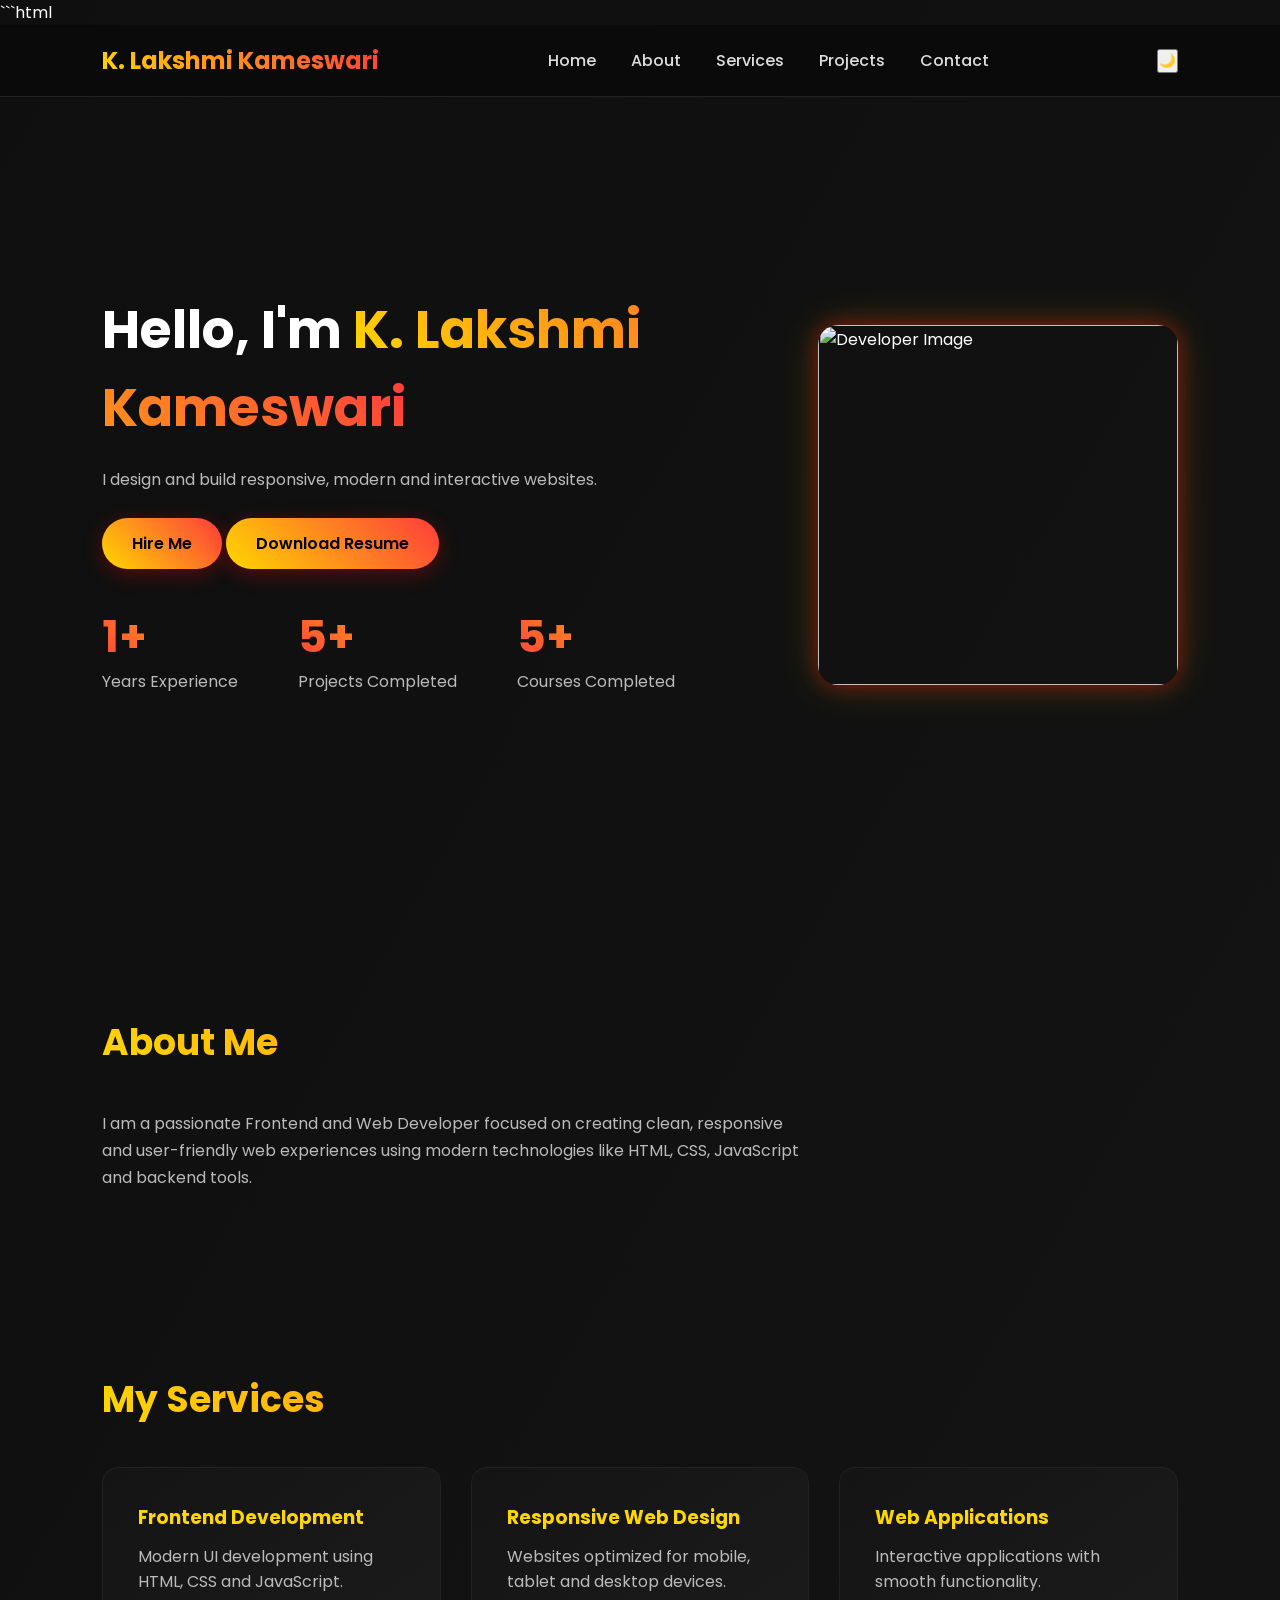
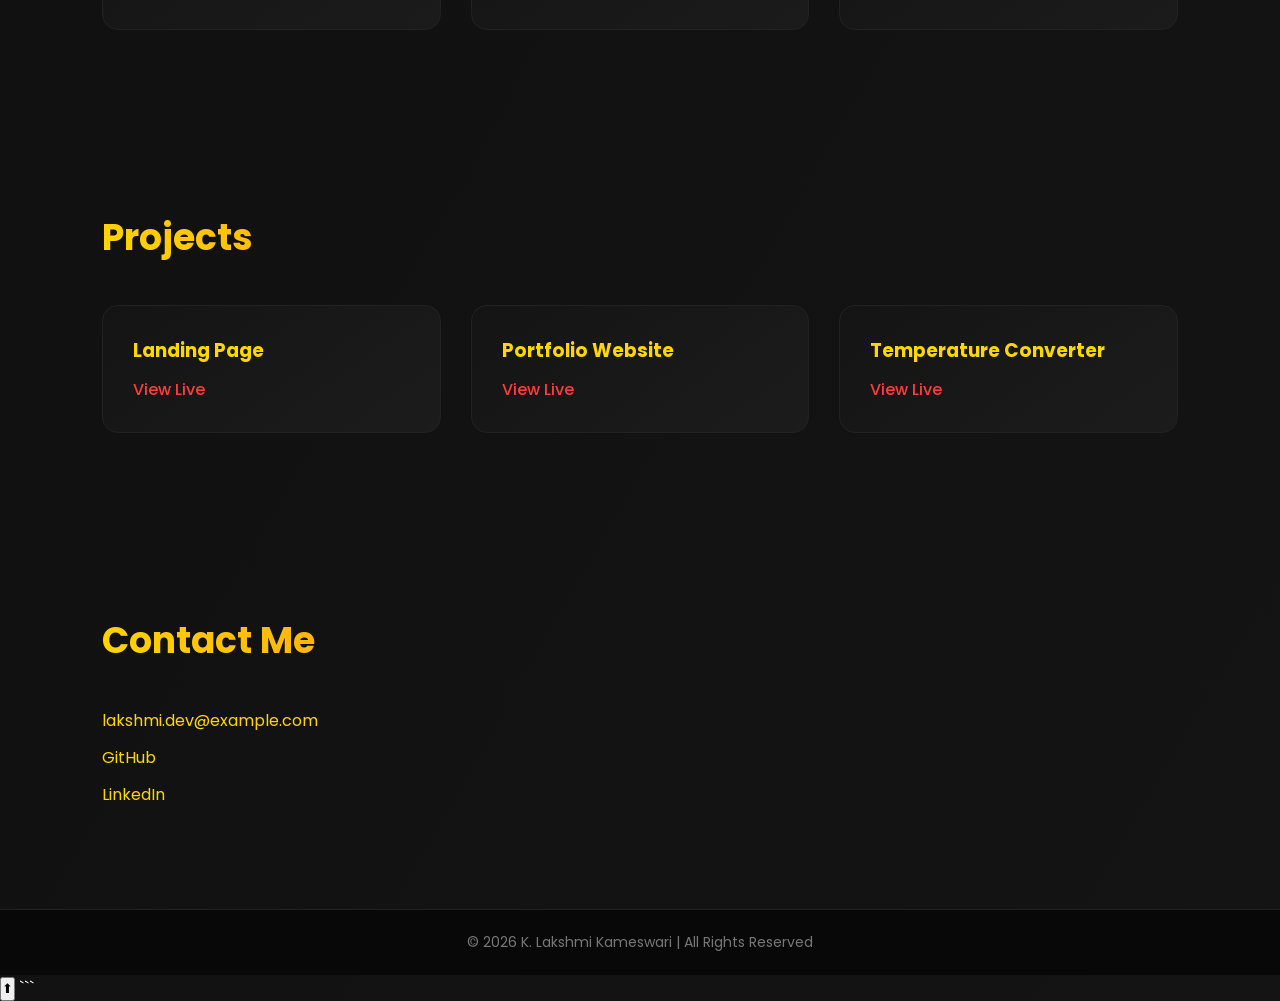
==== Task_2-Portfolio/index.html @ e2393169 "Update index.html" ====
```html
<!DOCTYPE html>
<html lang="en">

<head>
  <meta charset="UTF-8">
  <meta name="viewport" content="width=device-width, initial-scale=1.0">

  <title>K. Lakshmi Kameswari | Portfolio</title>

  <meta name="description" content="Portfolio of K. Lakshmi Kameswari - Frontend and Web Developer building modern responsive websites.">

  <!-- Google Font -->
  <link href="[data-uri]"stylesheet">

  <!-- CSS -->
  <link rel="stylesheet" href="style.css">

</head>

<body>

<!-- HEADER -->
<header>
  <div class="logo">K. Lakshmi Kameswari</div>

  <nav>
    <ul>
      <li><a href="#home">Home</a></li>
      <li><a href="#about">About</a></li>
      <li><a href="#services">Services</a></li>
      <li><a href="#projects">Projects</a></li>
      <li><a href="#contact">Contact</a></li>
    </ul>
  </nav>

  <!-- Theme Toggle -->
  <button id="themeToggle">🌙</button>
</header>

<!-- HERO -->
<section class="hero" id="home">

  <div class="hero-text">

    <h1>Hello, I'm <span>K. Lakshmi Kameswari</span></h1>

    <h3 id="typing"></h3>

    <p>I design and build responsive, modern and interactive websites.</p>

    <a href="#contact" class="btn">Hire Me</a>
    <a href="#" class="btn resume">Download Resume</a>

    <div class="stats">

      <div class="stat">
        <h2 id="exp">1+</h2>
        <p>Years Experience</p>
      </div>

      <div class="stat">
        <h2 id="projectsDone">5+</h2>
        <p>Projects Completed</p>
      </div>

      <div class="stat">
        <h2 id="Languages">5+</h2>
        <p>Courses Completed</p>
      </div>

    </div>

  </div>

  <div class="hero-img">
    <img src="https://img.freepik.com/premium-vector/caucasian-female-software-developer-her-40s-debugging-program_1238364-101123.jpg" alt="Developer Image">
  </div>

</section>

<!-- ABOUT -->
<section id="about">

<h2 class="section-title">About Me</h2>

<p>
I am a passionate Frontend and Web Developer focused on creating clean,
responsive and user-friendly web experiences using modern technologies
like HTML, CSS, JavaScript and backend tools.
</p>

</section>

<!-- SERVICES -->
<section id="services">

<h2 class="section-title">My Services</h2>

<div class="services">

<div class="card">
<h3>Frontend Development</h3>
<p>Modern UI development using HTML, CSS and JavaScript.</p>
</div>

<div class="card">
<h3>Responsive Web Design</h3>
<p>Websites optimized for mobile, tablet and desktop devices.</p>
</div>

<div class="card">
<h3>Web Applications</h3>
<p>Interactive applications with smooth functionality.</p>
</div>

</div>

</section>

<!-- PROJECTS -->
<section id="projects">

<h2 class="section-title">Projects</h2>

<div class="projects">

<div class="project">
<h3>Landing Page</h3>
<a href="https://saireddy-sm.github.io/OIBSIP/" target="_blank">View Live</a>
</div>

<div class="project">
<h3>Portfolio Website</h3>
<a href="https://saireddy-sm.github.io/OIBSIP/task2-portfolio/" target="_blank">View Live</a>
</div>

<div class="project">
<h3>Temperature Converter</h3>
<a href="https://saireddy-sm.github.io/OIBSIP/task3-temperature-converter/" target="_blank">View Live</a>
</div>

</div>

</section>

<!-- CONTACT -->
<section id="contact">

<h2 class="section-title">Contact Me</h2>

<div class="contact">

<a href="mailto:lakshmi.dev@example.com">lakshmi.dev@example.com</a>

<a href="https://github.com/SaiReddy-sm/OIBSIP" target="_blank">GitHub</a>

<a href="https://www.linkedin.com/in/sai-reddy-0b08b23a0/" target="_blank">LinkedIn</a>

</div>

</section>

<!-- FOOTER -->
<footer>

<p>© 2026 K. Lakshmi Kameswari | All Rights Reserved</p>

</footer>

<!-- Scroll To Top -->
<button id="topBtn">⬆</button>

<script src="script.js"></script>

</body>
</html>
```
---- Task_2-Portfolio/style.css ----
/* GOOGLE FONT */
@import url('https://fonts.googleapis.com/css2?family=Poppins:wght@300;400;500;600;700&display=swap');

/* RESET */
*{
margin:0;
padding:0;
box-sizing:border-box;
font-family:'Poppins',sans-serif;
scroll-behavior:smooth;
}

body{
background:linear-gradient(120deg,#0f0f0f,#141414);
color:#ffffff;
}

/* HEADER */

header{
display:flex;
justify-content:space-between;
align-items:center;
padding:18px 8%;
position:fixed;
width:100%;
background:rgba(10,10,10,0.85);
backdrop-filter:blur(10px);
border-bottom:1px solid #222;
z-index:1000;
}

.logo{
font-size:24px;
font-weight:700;
background:linear-gradient(45deg,#ffd700,#ff3c3c);
-webkit-background-clip:text;
color:transparent;
}

nav ul{
display:flex;
gap:35px;
list-style:none;
}

nav a{
text-decoration:none;
color:#ddd;
font-weight:500;
position:relative;
transition:0.3s;
}

nav a::after{
content:"";
position:absolute;
width:0%;
height:2px;
left:0;
bottom:-6px;
background:linear-gradient(45deg,#ffd700,#ff3c3c);
transition:0.3s;
}

nav a:hover{
color:white;
}

nav a:hover::after{
width:100%;
}

/* HERO */

.hero{
min-height:100vh;
display:flex;
justify-content:space-between;
align-items:center;
padding:140px 8% 80px;
}

.hero-text{
max-width:600px;
}

.hero-text h1{
font-size:52px;
margin-bottom:20px;
}

.hero-text span{
background:linear-gradient(45deg,#ffd700,#ff3c3c);
-webkit-background-clip:text;
color:transparent;
}

.hero-text p{
color:#bbbbbb;
margin-bottom:25px;
line-height:1.6;
}

/* BUTTON */

.btn{
display:inline-block;
padding:13px 30px;
background:linear-gradient(45deg,#ffd700,#ff3c3c);
color:#000;
font-weight:600;
border-radius:30px;
text-decoration:none;
transition:0.3s;
box-shadow:0 5px 20px rgba(255,0,0,0.3);
}

.btn:hover{
transform:translateY(-3px) scale(1.05);
box-shadow:0 10px 30px rgba(255,0,0,0.5);
}

/* HERO IMAGE */

.hero-img img{
width:360px;
border-radius:20px;
box-shadow:
0 0 20px rgba(255,0,0,0.4),
0 0 40px rgba(255,215,0,0.2);
transition:0.4s;
}

.hero-img img:hover{
transform:scale(1.05);
}

/* SECTIONS */

section{
padding:90px 8%;
}

.section-title{
font-size:36px;
margin-bottom:40px;
background:linear-gradient(45deg,#ffd700,#ff3c3c);
-webkit-background-clip:text;
color:transparent;
}

/* ABOUT */

#about p{
max-width:700px;
color:#bbbbbb;
line-height:1.7;
}

/* SERVICES */

.services{
display:flex;
gap:30px;
flex-wrap:wrap;
}

.card{
flex:1;
min-width:260px;
padding:35px;
background:linear-gradient(145deg,#141414,#1b1b1b);
border-radius:16px;
border:1px solid #222;
transition:0.35s;
}

.card:hover{
transform:translateY(-12px);
border:1px solid #ff3c3c;
box-shadow:0 10px 40px rgba(255,0,0,0.15);
}

.card h3{
color:#ffd700;
margin-bottom:12px;
}

.card p{
color:#bbbbbb;
}

/* STATS */

.stats{
display:flex;
gap:60px;
margin-top:35px;
}

.stat h2{
font-size:44px;
background:linear-gradient(45deg,#ff3c3c,#ffd700);
-webkit-background-clip:text;
color:transparent;
}

/* PROJECTS */

.projects{
display:flex;
gap:30px;
flex-wrap:wrap;
}

.project{
flex:1;
min-width:260px;
padding:30px;
background:linear-gradient(145deg,#141414,#1c1c1c);
border-radius:16px;
transition:0.35s;
border:1px solid #222;
}

.project:hover{
transform:scale(1.06);
border:1px solid #ffd700;
box-shadow:0 10px 40px rgba(255,215,0,0.15);
}

.project h3{
color:#ffd700;
margin-bottom:12px;
}

.project a{
color:#ff3c3c;
text-decoration:none;
font-weight:500;
}

/* CONTACT */

.contact a{
display:block;
margin-bottom:12px;
color:#ffd700;
text-decoration:none;
transition:0.3s;
}

.contact a:hover{
color:#ff3c3c;
}

/* FOOTER */

footer{
background:#080808;
text-align:center;
padding:22px;
color:#777;
font-size:14px;
border-top:1px solid #222;
}

/* RESPONSIVE */

@media(max-width:900px){

.hero{
flex-direction:column;
text-align:center;
}

.hero-img{
margin-top:40px;
}

.hero-img img{
width:280px;
}

.services,
.projects{
flex-direction:column;
}

.stats{
justify-content:center;
gap:40px;
}

nav ul{
gap:20px;
}

}
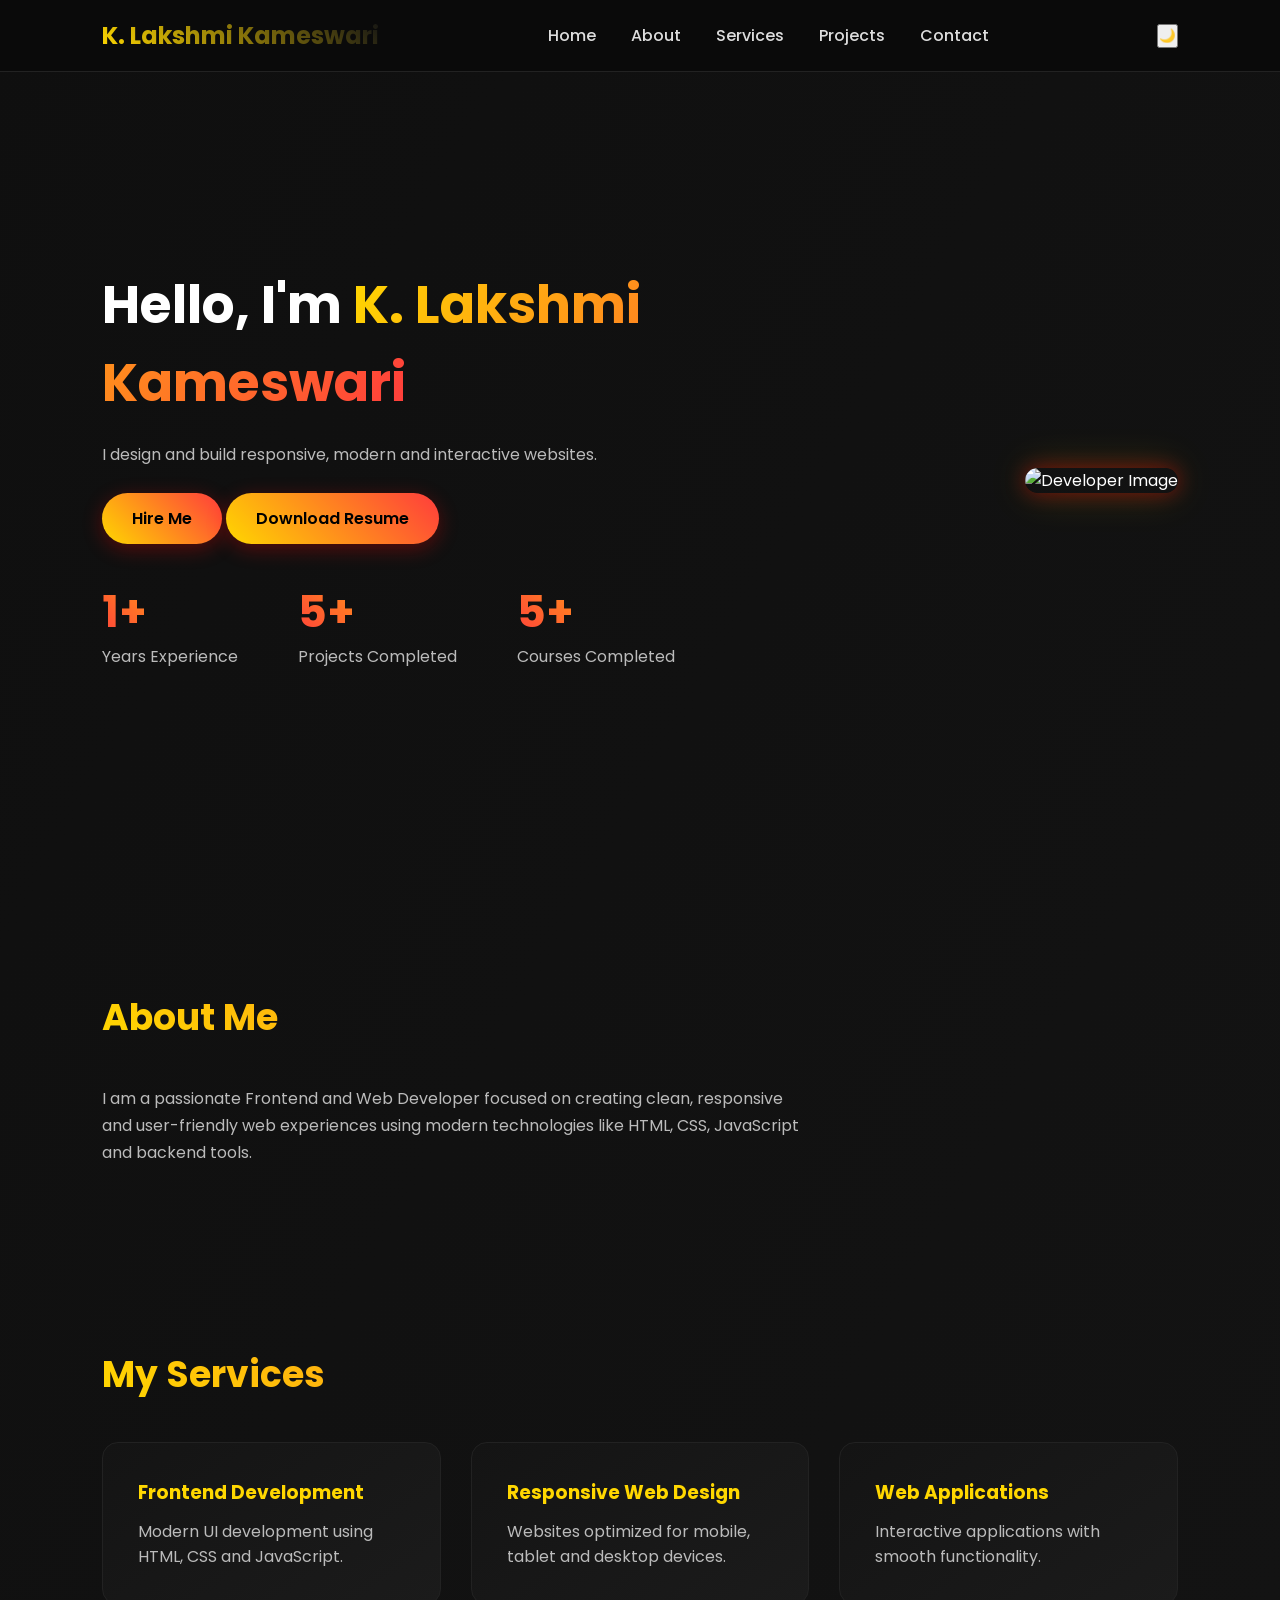
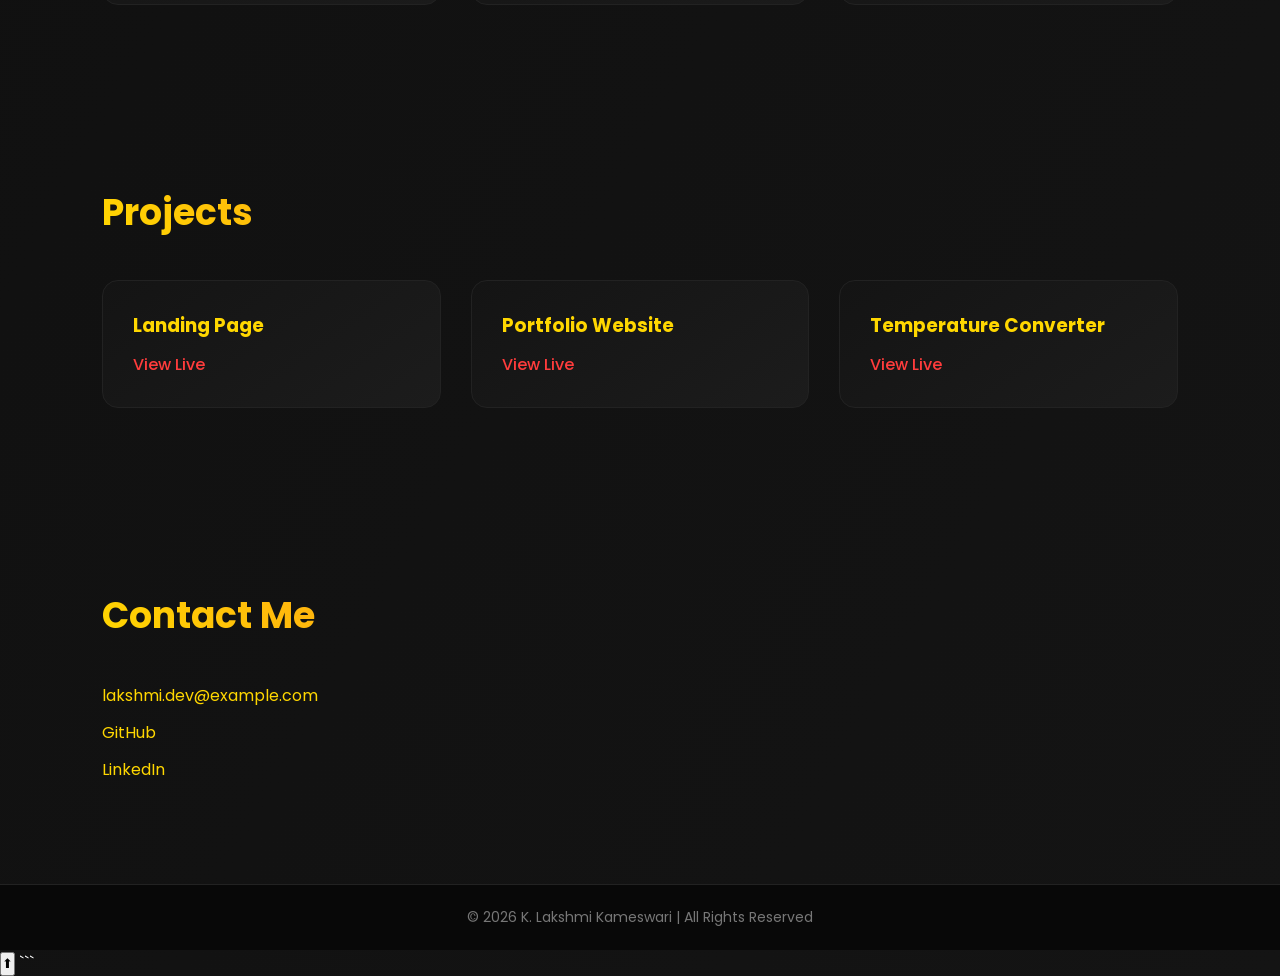
==== commit c129e173: "Update index.html" ====
--- a/Task_2-Portfolio/index.html
+++ b/Task_2-Portfolio/index.html
@@ -1,4 +1,4 @@
-```html
+
 <!DOCTYPE html>
 <html lang="en">
 
--- a/Task_2-Portfolio/style.css
+++ b/Task_2-Portfolio/style.css
@@ -33,7 +33,7 @@
 .logo{
 font-size:24px;
 font-weight:700;
-background:linear-gradient(45deg,#ffd700,#ff3c3c);
+background:linear-gradient(45deg,#ffd700,#141414);
 -webkit-background-clip:text;
 color:transparent;
 }
@@ -59,7 +59,7 @@
 height:2px;
 left:0;
 bottom:-6px;
-background:linear-gradient(45deg,#ffd700,#ff3c3c);
+background:linear-gradient(120deg,#ffd700,#ff3c3c);
 transition:0.3s;
 }
 
@@ -91,7 +91,7 @@
 }
 
 .hero-text span{
-background:linear-gradient(45deg,#ffd700,#ff3c3c);
+background:linear-gradient(120deg,#ffd700,#ff3c3c);
 -webkit-background-clip:text;
 color:transparent;
 }
